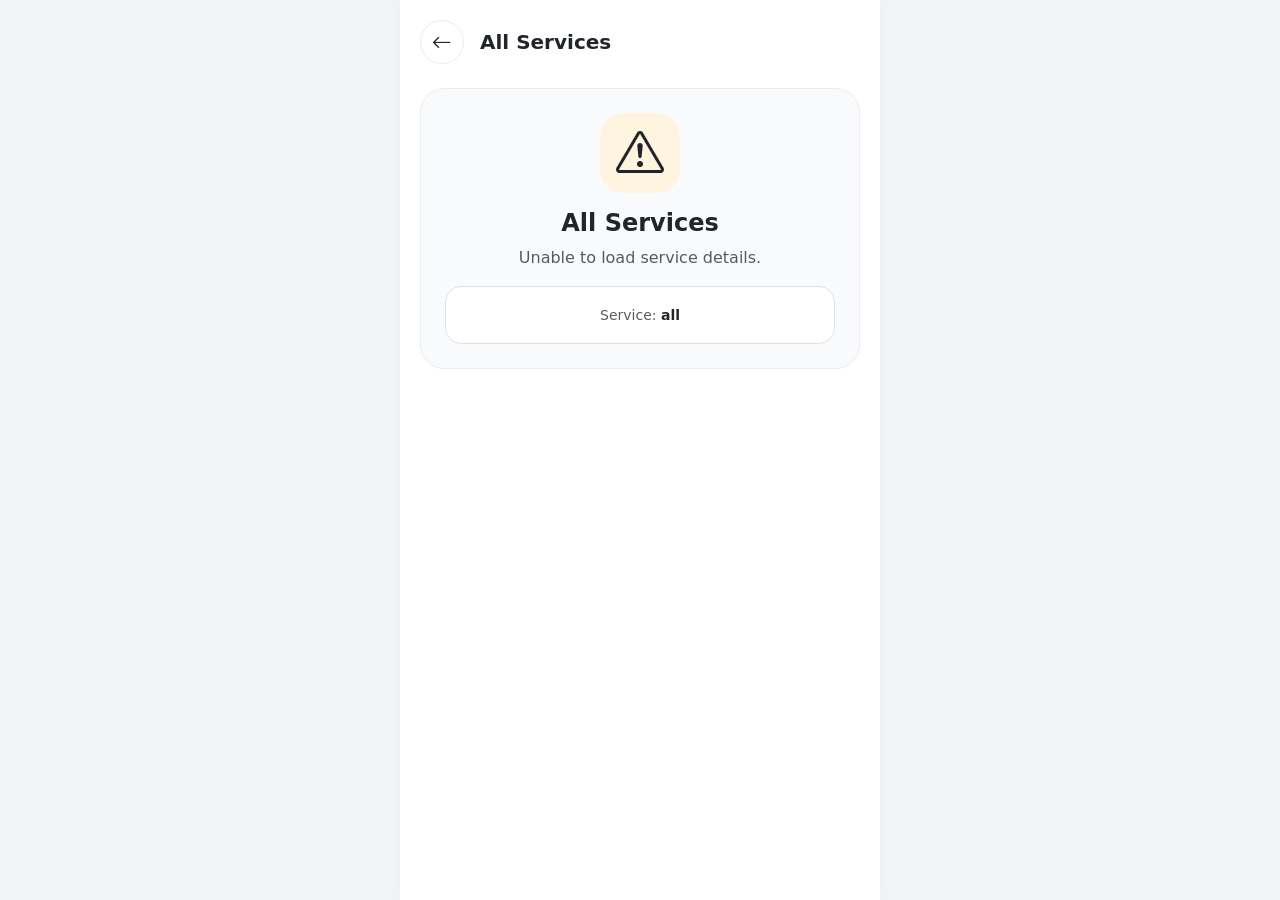
==== service.html @ 97298512 "Add service.html for service detail display" ====
<!DOCTYPE html>
<html lang="en">
<head>
  <meta charset="UTF-8">
  <meta name="viewport" content="width=device-width, initial-scale=1.0, maximum-scale=1.0, user-scalable=yes">
  <title>UMANGO · Service</title>
  <link href="https://cdn.jsdelivr.net/npm/bootstrap@5.3.2/dist/css/bootstrap.min.css" rel="stylesheet">
  <link rel="stylesheet" href="https://cdn.jsdelivr.net/npm/bootstrap-icons@1.11.3/font/bootstrap-icons.min.css">
  <style>
    body { background: #f2f4f8; font-family: system-ui, -apple-system, 'Segoe UI', Roboto, sans-serif; }
    .app-wrapper { max-width: 480px; margin: 0 auto; background: #ffffff; min-height: 100vh; box-shadow: 0 0 20px rgba(0,0,0,0.03); padding: 20px; }
    .back-btn {
      width: 44px; height: 44px;
      display: flex; align-items: center; justify-content: center;
      border-radius: 50%; border: 1px solid #e9edf2;
      background: white; cursor: pointer;
      transition: 0.15s;
    }
    .back-btn:hover { background: #f1f5f9; }
    .service-detail-icon { width: 80px; height: 80px; display: flex; align-items: center; justify-content: center; border-radius: 24px; font-size: 3rem; margin: 0 auto 16px; }
    .bg-soft-primary { background: #e9f0ff; }
    .bg-soft-success { background: #e4f5ec; }
    .bg-soft-warning { background: #fff4e0; }
    .bg-soft-danger { background: #ffe9e9; }
    .bg-soft-purple { background: #efe6ff; }
    .bg-soft-teal { background: #ddf3f0; }
    .bg-soft-pink { background: #ffe6f0; }
    .bg-soft-orange { background: #ffedd5; }
  </style>
</head>
<body>
<div class="app-wrapper">
  <div class="d-flex align-items-center gap-3 mb-4">
    <div class="back-btn" onclick="goBack()"><i class="bi bi-arrow-left fs-5"></i></div>
    <span class="fw-bold fs-5" id="serviceTitle">Service</span>
  </div>

  <div class="text-center p-4" style="background:#f8fafc; border-radius:24px; border:1px solid #e9edf2;">
    <div class="service-detail-icon" id="serviceIcon"><i class="bi bi-file-earmark"></i></div>
    <h4 class="fw-bold" id="serviceName">Service Name</h4>
    <p class="text-muted" id="serviceDesc">Loading service details...</p>
    <div class="mt-3 p-3 bg-white rounded-4 border">
      <small class="text-muted">Service: <span class="fw-semibold text-dark" id="serviceParam">—</span></small>
    </div>
  </div>
</div>

<script>
  (function() {
    const params = new URLSearchParams(window.location.search);
    const serviceName = params.get('service') || 'all';
    const titleEl = document.getElementById('serviceTitle');
    const nameEl = document.getElementById('serviceName');
    const iconEl = document.getElementById('serviceIcon');
    const descEl = document.getElementById('serviceDesc');
    const paramEl = document.getElementById('serviceParam');

    titleEl.textContent = serviceName === 'all' ? 'All Services' : serviceName;
    nameEl.textContent = serviceName === 'all' ? 'All Services' : serviceName;
    paramEl.textContent = serviceName;

    // Try to fetch service details from data.json
    fetch('data.json')
      .then(res => { if (!res.ok) throw new Error('Network error'); return res.json(); })
      .then(data => {
        if (serviceName === 'all') {
          descEl.textContent = 'Showing all available services.';
          iconEl.innerHTML = '<i class="bi bi-grid-3x3-gap-fill"></i>';
          iconEl.className = 'service-detail-icon bg-soft-primary';
          return;
        }
        let found = null;
        if (data.categories) {
          for (const cat of data.categories) {
            const svc = cat.services.find(s => s.name === serviceName);
            if (svc) { found = { ...svc, category: cat.name }; break; }
          }
        }
        if (found) {
          iconEl.innerHTML = `<i class="bi ${found.icon || 'bi-file-earmark'}"></i>`;
          iconEl.className = `service-detail-icon ${found.bg || 'bg-soft-primary'}`;
          descEl.textContent = `This service is part of "${found.category}".`;
        } else {
          descEl.textContent = `Service "${serviceName}" details not found.`;
          iconEl.innerHTML = '<i class="bi bi-question-circle"></i>';
          iconEl.className = 'service-detail-icon bg-soft-warning';
        }
      })
      .catch(() => {
        descEl.textContent = 'Unable to load service details.';
        iconEl.innerHTML = '<i class="bi bi-exclamation-triangle"></i>';
        iconEl.className = 'service-detail-icon bg-soft-warning';
      });

    window.goBack = function() {
      window.location.href = 'index.html';
    };
  })();
</script>
</body>
</html>
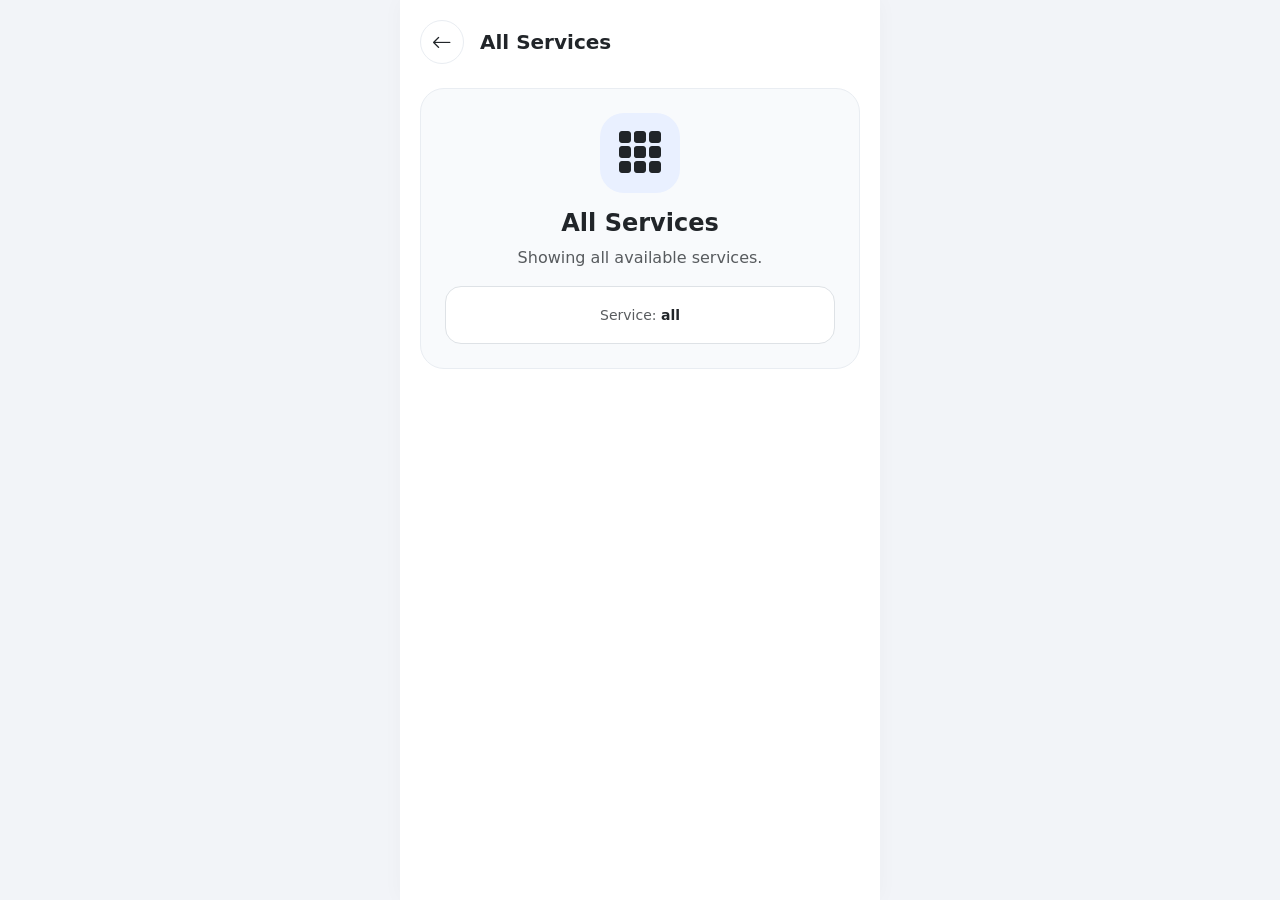
==== commit cd98f1e0: "Refactor service.html for improved semantics and structure" ====
--- a/service.html
+++ b/service.html
@@ -9,13 +9,7 @@
   <style>
     body { background: #f2f4f8; font-family: system-ui, -apple-system, 'Segoe UI', Roboto, sans-serif; }
     .app-wrapper { max-width: 480px; margin: 0 auto; background: #ffffff; min-height: 100vh; box-shadow: 0 0 20px rgba(0,0,0,0.03); padding: 20px; }
-    .back-btn {
-      width: 44px; height: 44px;
-      display: flex; align-items: center; justify-content: center;
-      border-radius: 50%; border: 1px solid #e9edf2;
-      background: white; cursor: pointer;
-      transition: 0.15s;
-    }
+    .back-btn { width: 44px; height: 44px; display: flex; align-items: center; justify-content: center; border-radius: 50%; border: 1px solid #e9edf2; background: white; cursor: pointer; transition: 0.15s; }
     .back-btn:hover { background: #f1f5f9; }
     .service-detail-icon { width: 80px; height: 80px; display: flex; align-items: center; justify-content: center; border-radius: 24px; font-size: 3rem; margin: 0 auto 16px; }
     .bg-soft-primary { background: #e9f0ff; }
@@ -29,21 +23,23 @@
   </style>
 </head>
 <body>
-<div class="app-wrapper">
-  <div class="d-flex align-items-center gap-3 mb-4">
-    <div class="back-btn" onclick="goBack()"><i class="bi bi-arrow-left fs-5"></i></div>
+<main class="app-wrapper">
+  <nav class="d-flex align-items-center gap-3 mb-4">
+    <div class="back-btn" onclick="goBack()" role="button" aria-label="Go back">
+      <i class="bi bi-arrow-left fs-5" aria-hidden="true"></i>
+    </div>
     <span class="fw-bold fs-5" id="serviceTitle">Service</span>
-  </div>
+  </nav>
 
-  <div class="text-center p-4" style="background:#f8fafc; border-radius:24px; border:1px solid #e9edf2;">
-    <div class="service-detail-icon" id="serviceIcon"><i class="bi bi-file-earmark"></i></div>
-    <h4 class="fw-bold" id="serviceName">Service Name</h4>
+  <article class="text-center p-4" style="background:#f8fafc; border-radius:24px; border:1px solid #e9edf2;">
+    <div class="service-detail-icon" id="serviceIcon"><i class="bi bi-file-earmark" aria-hidden="true"></i></div>
+    <h1 class="fw-bold fs-4" id="serviceName">Service Name</h1>
     <p class="text-muted" id="serviceDesc">Loading service details...</p>
     <div class="mt-3 p-3 bg-white rounded-4 border">
       <small class="text-muted">Service: <span class="fw-semibold text-dark" id="serviceParam">—</span></small>
     </div>
-  </div>
-</div>
+  </article>
+</main>
 
 <script>
   (function() {
@@ -59,13 +55,12 @@
     nameEl.textContent = serviceName === 'all' ? 'All Services' : serviceName;
     paramEl.textContent = serviceName;
 
-    // Try to fetch service details from data.json
-    fetch('data.json')
+    fetch('data/data.json')
       .then(res => { if (!res.ok) throw new Error('Network error'); return res.json(); })
       .then(data => {
         if (serviceName === 'all') {
           descEl.textContent = 'Showing all available services.';
-          iconEl.innerHTML = '<i class="bi bi-grid-3x3-gap-fill"></i>';
+          iconEl.innerHTML = '<i class="bi bi-grid-3x3-gap-fill" aria-hidden="true"></i>';
           iconEl.className = 'service-detail-icon bg-soft-primary';
           return;
         }
@@ -77,18 +72,18 @@
           }
         }
         if (found) {
-          iconEl.innerHTML = `<i class="bi ${found.icon || 'bi-file-earmark'}"></i>`;
+          iconEl.innerHTML = `<i class="bi ${found.icon || 'bi-file-earmark'}" aria-hidden="true"></i>`;
           iconEl.className = `service-detail-icon ${found.bg || 'bg-soft-primary'}`;
           descEl.textContent = `This service is part of "${found.category}".`;
         } else {
-          descEl.textContent = `Service "${serviceName}" details not found.`;
-          iconEl.innerHTML = '<i class="bi bi-question-circle"></i>';
+          descEl.textContent = `Service "${serviceName}" not found.`;
+          iconEl.innerHTML = '<i class="bi bi-question-circle" aria-hidden="true"></i>';
           iconEl.className = 'service-detail-icon bg-soft-warning';
         }
       })
       .catch(() => {
-        descEl.textContent = 'Unable to load service details.';
-        iconEl.innerHTML = '<i class="bi bi-exclamation-triangle"></i>';
+        descEl.textContent = 'Unable to load service details. Please try again.';
+        iconEl.innerHTML = '<i class="bi bi-exclamation-triangle" aria-hidden="true"></i>';
         iconEl.className = 'service-detail-icon bg-soft-warning';
       });
 
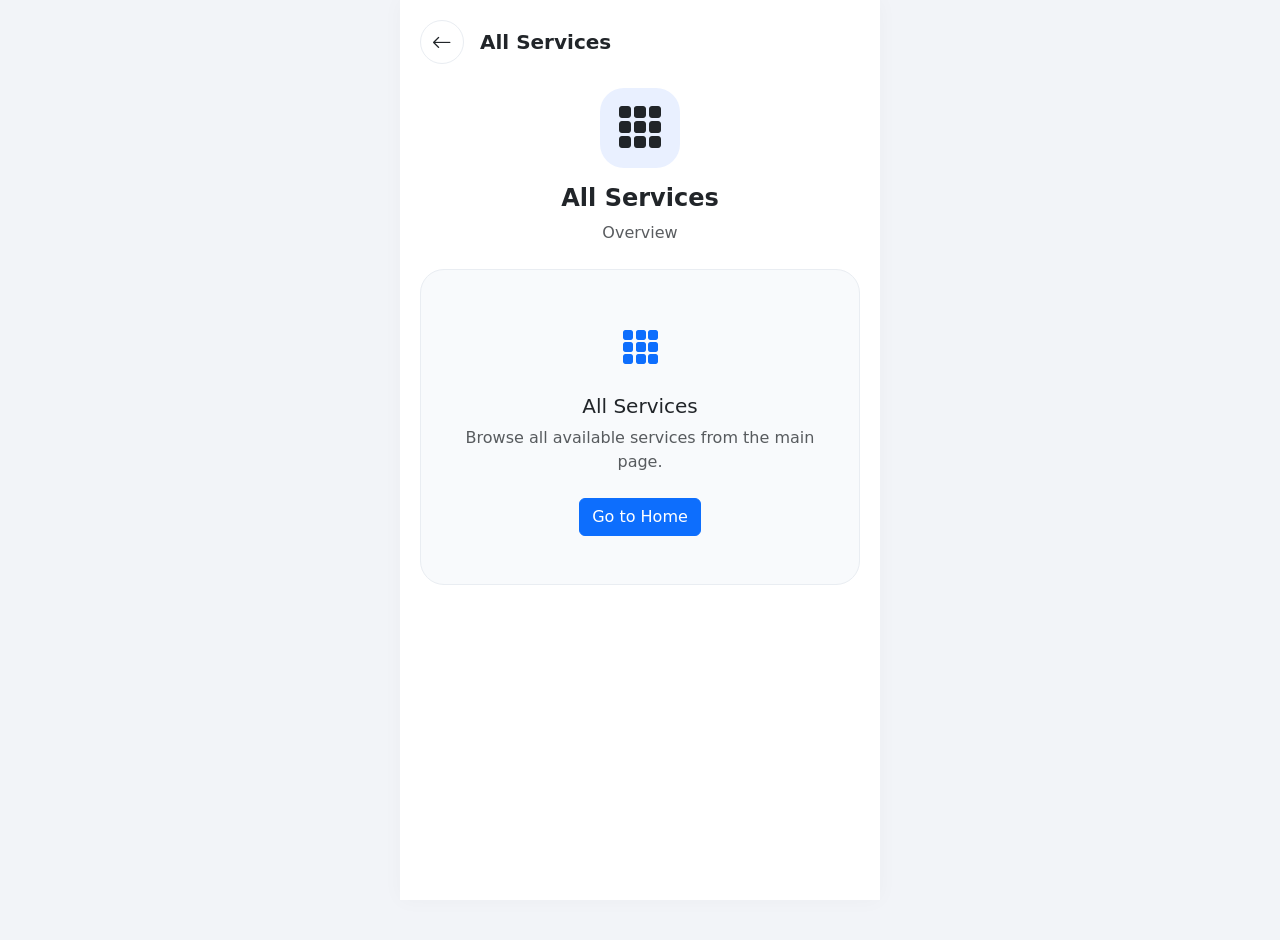
==== commit 9add1c66: "Add service.html for displaying service details" ====
--- a/service.html
+++ b/service.html
@@ -3,15 +3,20 @@
 <head>
   <meta charset="UTF-8">
   <meta name="viewport" content="width=device-width, initial-scale=1.0, maximum-scale=1.0, user-scalable=yes">
-  <title>UMANGO · Service</title>
+  <title>UMANGO · Service Details</title>
   <link href="https://cdn.jsdelivr.net/npm/bootstrap@5.3.2/dist/css/bootstrap.min.css" rel="stylesheet">
   <link rel="stylesheet" href="https://cdn.jsdelivr.net/npm/bootstrap-icons@1.11.3/font/bootstrap-icons.min.css">
   <style>
-    body { background: #f2f4f8; font-family: system-ui, -apple-system, 'Segoe UI', Roboto, sans-serif; }
+    body { background: #f2f4f8; font-family: system-ui, -apple-system, 'Segoe UI', Roboto, sans-serif; padding-bottom: 40px; }
     .app-wrapper { max-width: 480px; margin: 0 auto; background: #ffffff; min-height: 100vh; box-shadow: 0 0 20px rgba(0,0,0,0.03); padding: 20px; }
     .back-btn { width: 44px; height: 44px; display: flex; align-items: center; justify-content: center; border-radius: 50%; border: 1px solid #e9edf2; background: white; cursor: pointer; transition: 0.15s; }
     .back-btn:hover { background: #f1f5f9; }
     .service-detail-icon { width: 80px; height: 80px; display: flex; align-items: center; justify-content: center; border-radius: 24px; font-size: 3rem; margin: 0 auto 16px; }
+    .detail-card { background: #f8fafc; border-radius: 24px; border: 1px solid #e9edf2; padding: 24px; }
+    .detail-item { display: flex; justify-content: space-between; padding: 12px 0; border-bottom: 1px solid #e9edf2; }
+    .detail-item:last-child { border-bottom: none; }
+    .detail-label { color: #64748b; font-weight: 500; }
+    .detail-value { color: #0b1e3a; font-weight: 600; text-align: right; }
     .bg-soft-primary { background: #e9f0ff; }
     .bg-soft-success { background: #e4f5ec; }
     .bg-soft-warning { background: #fff4e0; }
@@ -20,23 +25,38 @@
     .bg-soft-teal { background: #ddf3f0; }
     .bg-soft-pink { background: #ffe6f0; }
     .bg-soft-orange { background: #ffedd5; }
+    .doc-list { list-style: none; padding: 0; margin: 0; }
+    .doc-list li { padding: 6px 0; display: flex; align-items: center; gap: 8px; }
+    .doc-list li::before { content: "•"; color: #0d6efd; font-weight: bold; font-size: 1.2rem; }
   </style>
 </head>
 <body>
 <main class="app-wrapper">
+  <!-- BACK BUTTON -->
   <nav class="d-flex align-items-center gap-3 mb-4">
     <div class="back-btn" onclick="goBack()" role="button" aria-label="Go back">
       <i class="bi bi-arrow-left fs-5" aria-hidden="true"></i>
     </div>
-    <span class="fw-bold fs-5" id="serviceTitle">Service</span>
+    <span class="fw-bold fs-5" id="serviceTitle">Service Details</span>
   </nav>
 
-  <article class="text-center p-4" style="background:#f8fafc; border-radius:24px; border:1px solid #e9edf2;">
-    <div class="service-detail-icon" id="serviceIcon"><i class="bi bi-file-earmark" aria-hidden="true"></i></div>
-    <h1 class="fw-bold fs-4" id="serviceName">Service Name</h1>
-    <p class="text-muted" id="serviceDesc">Loading service details...</p>
-    <div class="mt-3 p-3 bg-white rounded-4 border">
-      <small class="text-muted">Service: <span class="fw-semibold text-dark" id="serviceParam">—</span></small>
+  <!-- SERVICE DETAILS -->
+  <article id="serviceDetailContainer">
+    <div class="text-center mb-4">
+      <div class="service-detail-icon" id="serviceIcon"><i class="bi bi-file-earmark" aria-hidden="true"></i></div>
+      <h1 class="fw-bold fs-4" id="serviceName">Loading...</h1>
+      <p class="text-muted" id="serviceCategory">Category</p>
+    </div>
+
+    <div class="detail-card" id="detailsCard">
+      <div id="detailsContent">
+        <div class="text-center py-4">
+          <div class="spinner-border text-primary" role="status">
+            <span class="visually-hidden">Loading...</span>
+          </div>
+          <p class="mt-2 text-muted">Loading service details...</p>
+        </div>
+      </div>
     </div>
   </article>
 </main>
@@ -48,43 +68,120 @@
     const titleEl = document.getElementById('serviceTitle');
     const nameEl = document.getElementById('serviceName');
     const iconEl = document.getElementById('serviceIcon');
-    const descEl = document.getElementById('serviceDesc');
-    const paramEl = document.getElementById('serviceParam');
+    const categoryEl = document.getElementById('serviceCategory');
+    const detailsContent = document.getElementById('detailsContent');
 
     titleEl.textContent = serviceName === 'all' ? 'All Services' : serviceName;
     nameEl.textContent = serviceName === 'all' ? 'All Services' : serviceName;
-    paramEl.textContent = serviceName;
 
-    fetch('data/data.json')
-      .then(res => { if (!res.ok) throw new Error('Network error'); return res.json(); })
+    // Load service details from service_details.json
+    fetch('data/service_details.json')
+      .then(res => { if (!res.ok) throw new Error('Failed to load service details'); return res.json(); })
       .then(data => {
         if (serviceName === 'all') {
-          descEl.textContent = 'Showing all available services.';
+          detailsContent.innerHTML = `
+            <div class="text-center py-4">
+              <i class="bi bi-grid-3x3-gap-fill fs-1 text-primary" aria-hidden="true"></i>
+              <h5 class="mt-3">All Services</h5>
+              <p class="text-muted">Browse all available services from the main page.</p>
+              <a href="index.html" class="btn btn-primary mt-2">Go to Home</a>
+            </div>
+          `;
+          iconEl.className = 'service-detail-icon bg-soft-primary';
           iconEl.innerHTML = '<i class="bi bi-grid-3x3-gap-fill" aria-hidden="true"></i>';
-          iconEl.className = 'service-detail-icon bg-soft-primary';
+          categoryEl.textContent = 'Overview';
           return;
         }
-        let found = null;
-        if (data.categories) {
-          for (const cat of data.categories) {
-            const svc = cat.services.find(s => s.name === serviceName);
-            if (svc) { found = { ...svc, category: cat.name }; break; }
-          }
+
+        // Find service details
+        const serviceDetail = data[serviceName];
+        if (!serviceDetail) {
+          detailsContent.innerHTML = `
+            <div class="text-center py-4">
+              <i class="bi bi-exclamation-triangle fs-1 text-warning" aria-hidden="true"></i>
+              <h5 class="mt-3">Service Not Found</h5>
+              <p class="text-muted">No details available for "${serviceName}".</p>
+              <a href="index.html" class="btn btn-primary mt-2">Go to Home</a>
+            </div>
+          `;
+          iconEl.className = 'service-detail-icon bg-soft-warning';
+          iconEl.innerHTML = '<i class="bi bi-question-circle" aria-hidden="true"></i>';
+          categoryEl.textContent = 'Not Found';
+          return;
         }
-        if (found) {
-          iconEl.innerHTML = `<i class="bi ${found.icon || 'bi-file-earmark'}" aria-hidden="true"></i>`;
-          iconEl.className = `service-detail-icon ${found.bg || 'bg-soft-primary'}`;
-          descEl.textContent = `This service is part of "${found.category}".`;
-        } else {
-          descEl.textContent = `Service "${serviceName}" not found.`;
-          iconEl.innerHTML = '<i class="bi bi-question-circle" aria-hidden="true"></i>';
-          iconEl.className = 'service-detail-icon bg-soft-warning';
+
+        // Render service details
+        const { icon, bg, category, fees, lastDate, requiredDocuments, description, processingTime } = serviceDetail;
+        
+        // Set icon
+        iconEl.className = `service-detail-icon ${bg || 'bg-soft-primary'}`;
+        iconEl.innerHTML = `<i class="bi ${icon || 'bi-file-earmark'}" aria-hidden="true"></i>`;
+        categoryEl.textContent = category || 'Service';
+        nameEl.textContent = serviceName;
+
+        // Build details HTML
+        let detailsHTML = `
+          <div class="mb-3">
+            <p class="text-muted">${description || 'No description available.'}</p>
+          </div>
+        `;
+
+        // Fees
+        if (fees) {
+          detailsHTML += `
+            <div class="detail-item">
+              <span class="detail-label"><i class="bi bi-currency-rupee" aria-hidden="true"></i> Fees</span>
+              <span class="detail-value">${fees}</span>
+            </div>
+          `;
         }
+
+        // Last Date
+        if (lastDate) {
+          detailsHTML += `
+            <div class="detail-item">
+              <span class="detail-label"><i class="bi bi-calendar-event" aria-hidden="true"></i> Last Date</span>
+              <span class="detail-value">${lastDate}</span>
+            </div>
+          `;
+        }
+
+        // Processing Time
+        if (processingTime) {
+          detailsHTML += `
+            <div class="detail-item">
+              <span class="detail-label"><i class="bi bi-clock" aria-hidden="true"></i> Processing Time</span>
+              <span class="detail-value">${processingTime}</span>
+            </div>
+          `;
+        }
+
+        // Required Documents
+        if (requiredDocuments && requiredDocuments.length > 0) {
+          detailsHTML += `
+            <div class="detail-item" style="flex-direction:column; align-items:stretch; gap:8px;">
+              <span class="detail-label"><i class="bi bi-file-earmark-text" aria-hidden="true"></i> Required Documents</span>
+              <ul class="doc-list">
+                ${requiredDocuments.map(doc => `<li>${doc}</li>`).join('')}
+              </ul>
+            </div>
+          `;
+        }
+
+        detailsContent.innerHTML = detailsHTML;
       })
-      .catch(() => {
-        descEl.textContent = 'Unable to load service details. Please try again.';
+      .catch(err => {
+        console.error('Error loading service_details.json:', err);
+        detailsContent.innerHTML = `
+          <div class="text-center py-4">
+            <i class="bi bi-exclamation-triangle fs-1 text-danger" aria-hidden="true"></i>
+            <h5 class="mt-3">Error Loading Details</h5>
+            <p class="text-muted">Unable to load service details. Please try again.</p>
+            <a href="index.html" class="btn btn-primary mt-2">Go to Home</a>
+          </div>
+        `;
+        iconEl.className = 'service-detail-icon bg-soft-danger';
         iconEl.innerHTML = '<i class="bi bi-exclamation-triangle" aria-hidden="true"></i>';
-        iconEl.className = 'service-detail-icon bg-soft-warning';
       });
 
     window.goBack = function() {
@@ -94,3 +191,4 @@
 </script>
 </body>
 </html>
+
